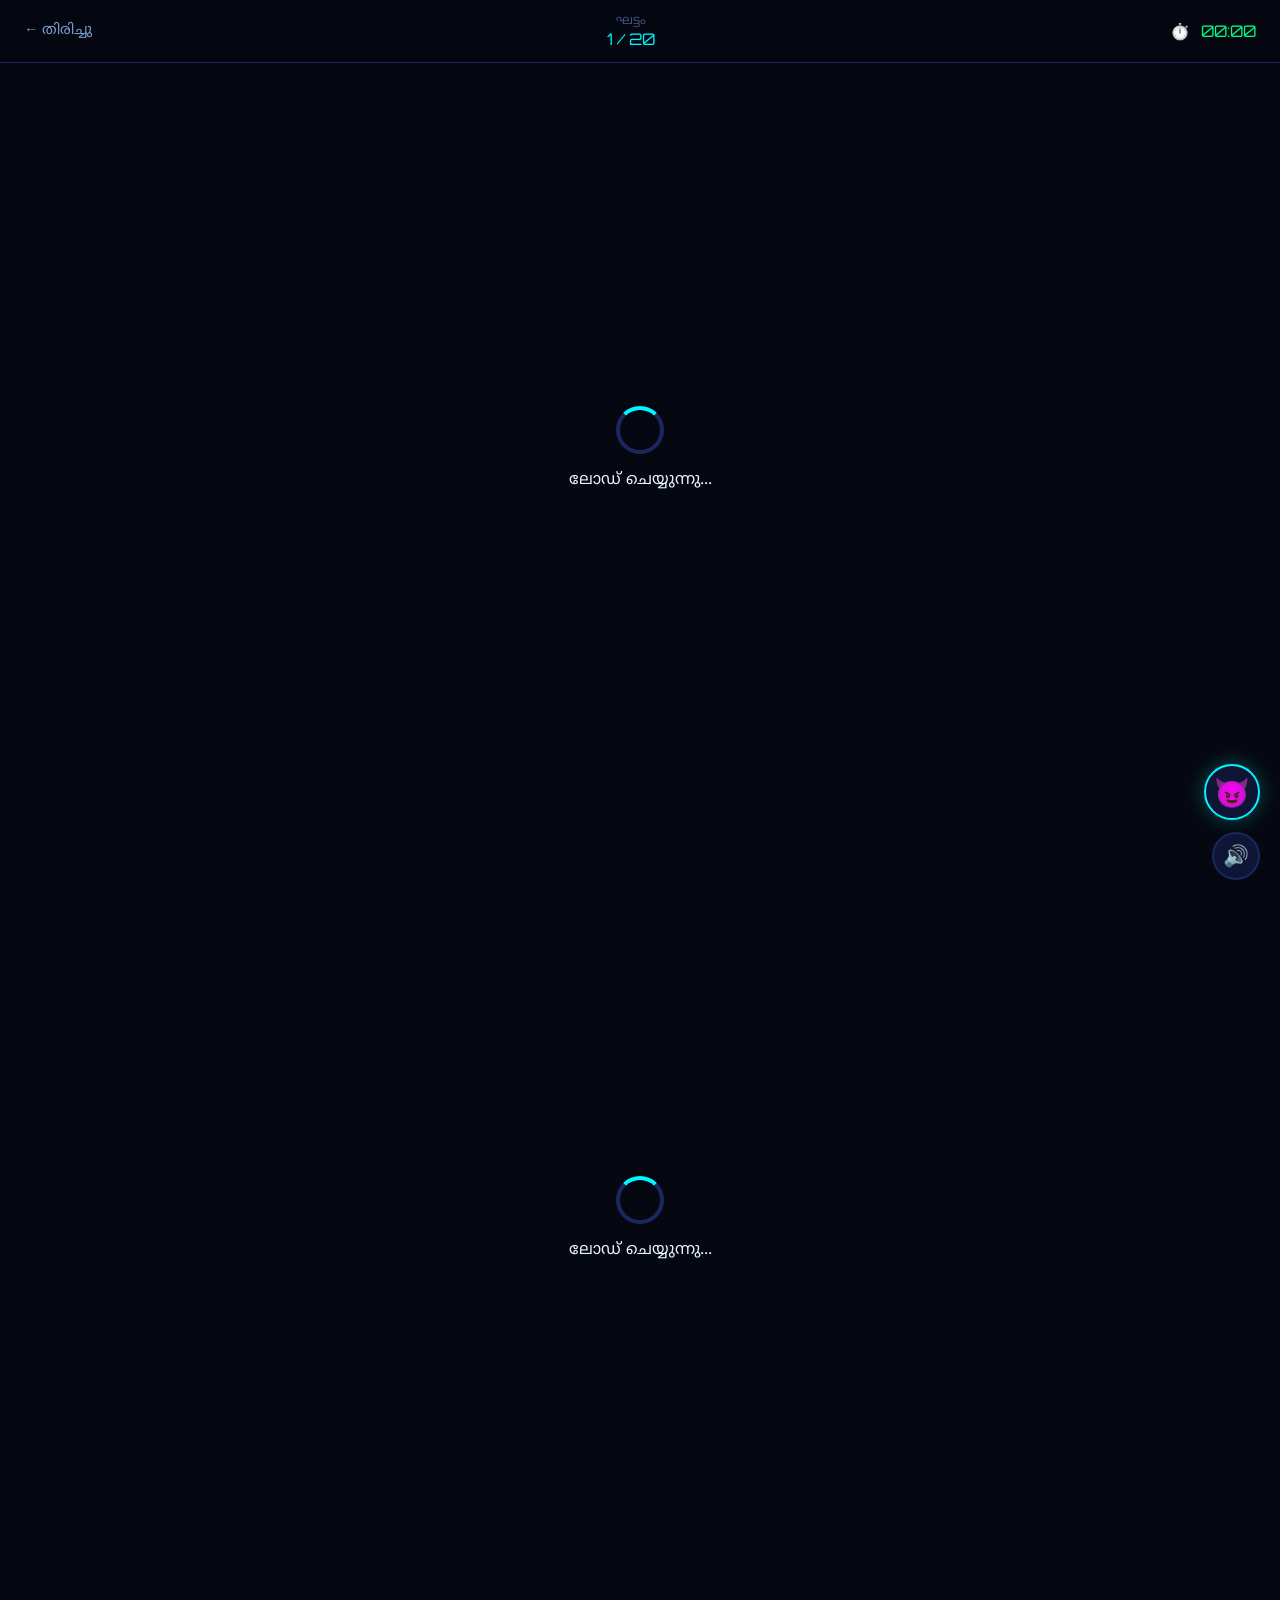
==== game.html @ 0a936e45 "Update game.html" ====
<!DOCTYPE html>
<html lang="ml">
<head>
  <meta charset="UTF-8" />
  <meta name="viewport" content="width=device-width, initial-scale=1.0" />
  <title>ധൈര്യമുണ്ടോ? - Game</title>
  <link rel="stylesheet" href="css/style.css" />
  <link rel="preconnect" href="https://fonts.googleapis.com">
  <link href="https://fonts.googleapis.com/css2?family=Noto+Sans+Malayalam:wght@400;700;900&family=Orbitron:wght@700;900&family=Inter:wght@400;600&display=swap" rel="stylesheet">
</head>
<body class="game-body">

  <!-- Particles -->
  <div class="bg-particles" id="bgParticles"></div>

  <!-- GAME HEADER -->
  <header class="game-header">
    <a href="index.html" class="back-btn">← <span class="ml-text">തിരിച്ചു</span></a>

    <div class="stage-info">
      <span class="stage-label ml-text">ഘട്ടം</span>
      <span class="stage-counter" id="stageCounter">1 / 20</span>
    </div>

    <div class="timer-wrap">
      <span class="timer-icon">⏱️</span>
      <span class="timer" id="gameTimer">00:00</span>
    </div>
  </header>

  <!-- PROGRESS BAR -->
  <main class="stage-area" id="stageArea">
  <div class="stage-loading">
    <div class="spinner"></div>
    <p class="ml-text">ലോഡ് ചെയ്യുന്നു...</p>
  </div>
</main>
  <!-- MASCOT (floating) -->
  <div class="game-mascot" id="gameMascot">
    <div class="mascot-avatar">😈</div>
    <div class="mascot-game-bubble" id="mascotGameBubble"></div>
  </div>

  <!-- MAIN STAGE AREA -->
  <main class="stage-area" id="stageArea">
    <!-- Stages are injected here by stages.js -->
    <div class="stage-loading">
      <div class="spinner"></div>
      <p class="ml-text">ലോഡ് ചെയ്യുന്നു...</p>
    </div>
  </main>

  <!-- TRANSITION OVERLAY -->
  <div class="stage-transition" id="stageTransition">
    <div class="transition-content">
      <div class="transition-emoji" id="transitionEmoji">✅</div>
      <div class="transition-text ml-text" id="transitionText">നന്നായി!</div>
    </div>
  </div>

  <!-- SOUND TOGGLE -->
  <button class="sound-toggle" id="soundToggle" title="Toggle Sound">🔊</button>

  <script src="js/stages.js"></script>
  <script src="js/app.js"></script>
</body>
</html>
---- css/style.css ----
/* =========================================
   ധൈര്യമുണ്ടോ? | Dhairyamundo? - style.css
   Dark Neon · Malayalam Game UI
   ========================================= */

/* === TOKENS === */
:root {
  --black:       #050810;
  --dark-blue:   #0a0f2c;
  --mid-blue:    #0d1a4a;
  --panel:       #0e1535;
  --panel-light: #131d40;
  --border:      #1a2860;

  --cyan:        #00f5ff;
  --cyan-dim:    #00b8c4;
  --green:       #00ff88;
  --green-dim:   #00c064;
  --pink:        #ff2d78;
  --yellow:      #ffe600;
  --orange:      #ff7b00;

  --text-primary:   #e8f4ff;
  --text-secondary: #7a9ac8;
  --text-dim:       #3d5280;

  --font-ml:    'Noto Sans Malayalam', sans-serif;
  --font-title: 'Orbitron', sans-serif;
  --font-body:  'Inter', sans-serif;

  --radius-sm: 8px;
  --radius-md: 14px;
  --radius-lg: 24px;
  --radius-xl: 36px;

  --shadow-cyan:  0 0 20px rgba(0,245,255,0.3);
  --shadow-green: 0 0 20px rgba(0,255,136,0.3);
  --shadow-pink:  0 0 20px rgba(255,45,120,0.4);
  --transition:   all 0.3s cubic-bezier(0.4,0,0.2,1);
}

/* === RESET === */
*, *::before, *::after { box-sizing: border-box; margin: 0; padding: 0; }
html { scroll-behavior: smooth; }

body {
  font-family: var(--font-body);
  background: var(--black);
  color: var(--text-primary);
  min-height: 100vh;
  overflow-x: hidden;
}

.ml-text { font-family: var(--font-ml); }

/* === BG PARTICLES === */
.bg-particles {
  position: fixed; inset: 0;
  pointer-events: none;
  z-index: 0;
  overflow: hidden;
}
.particle {
  position: absolute;
  border-radius: 50%;
  animation: floatUp linear infinite;
  opacity: 0.4;
}
@keyframes floatUp {
  0%   { transform: translateY(100vh) scale(0); opacity: 0; }
  10%  { opacity: 0.4; }
  90%  { opacity: 0.2; }
  100% { transform: translateY(-20px) scale(1.2); opacity: 0; }
}

/* === NAVBAR === */
.navbar {
  position: sticky; top: 0; z-index: 100;
  display: flex; align-items: center; justify-content: space-between;
  padding: 1rem 2rem;
  background: rgba(5, 8, 16, 0.85);
  backdrop-filter: blur(12px);
  border-bottom: 1px solid var(--border);
}
.nav-logo {
  font-family: var(--font-title);
  font-size: 1.1rem;
  color: var(--cyan);
  text-decoration: none;
  letter-spacing: 2px;
}
.nav-links { display: flex; gap: 1.5rem; align-items: center; }
.nav-links a {
  color: var(--text-secondary);
  text-decoration: none;
  font-family: var(--font-ml);
  font-size: 0.9rem;
  transition: var(--transition);
}
.nav-links a:hover { color: var(--cyan); }

/* === HERO === */
.hero {
  position: relative; z-index: 1;
  display: flex; flex-direction: column;
  align-items: center; justify-content: center;
  min-height: 92vh;
  padding: 2rem 1rem 4rem;
  text-align: center;
}

/* MASCOT */
.mascot-container {
  position: relative;
  margin-bottom: 2rem;
  animation: mascotBob 2s ease-in-out infinite;
}
@keyframes mascotBob {
  0%,100% { transform: translateY(0); }
  50%      { transform: translateY(-12px); }
}
.mascot-body {
  width: 110px; height: 110px;
  background: linear-gradient(135deg, var(--mid-blue), var(--dark-blue));
  border: 3px solid var(--cyan);
  border-radius: 50%;
  display: flex; flex-direction: column;
  align-items: center; justify-content: center;
  box-shadow: var(--shadow-cyan), inset 0 0 20px rgba(0,245,255,0.1);
  position: relative; margin: 0 auto;
}
.mascot-face {
  display: flex; flex-direction: column;
  align-items: center; gap: 4px;
}
.mascot-eyes {
  display: flex; gap: 14px;
}
.eye {
  width: 18px; height: 18px;
  background: #fff;
  border-radius: 50%;
  display: flex; align-items: center; justify-content: center;
  animation: blink 3s ease-in-out infinite;
}
@keyframes blink {
  0%,96%,100% { transform: scaleY(1); }
  98%          { transform: scaleY(0.1); }
}
.pupil {
  width: 8px; height: 8px;
  background: #0a0a2a;
  border-radius: 50%;
  animation: lookAround 4s ease-in-out infinite;
}
@keyframes lookAround {
  0%,40%,100% { transform: translate(0,0); }
  20%          { transform: translate(3px,-2px); }
  60%          { transform: translate(-3px,2px); }
  80%          { transform: translate(2px,2px); }
}
.mascot-mouth { font-size: 1.3rem; }
.mascot-arms {
  position: absolute;
  width: 130px;
  display: flex; justify-content: space-between;
  top: 50%;
}
.arm { font-size: 1.4rem; animation: waveArm 1.5s ease-in-out infinite; }
.left-arm  { animation-delay: 0s; }
.right-arm { animation-delay: 0.3s; }
@keyframes waveArm {
  0%,100% { transform: rotate(0deg); }
  50%      { transform: rotate(20deg); }
}
.mascot-speech-bubble {
  position: absolute;
  top: -55px; left: 50%;
  transform: translateX(-50%);
  background: var(--panel);
  border: 2px solid var(--cyan);
  border-radius: var(--radius-md);
  padding: 0.5rem 1rem;
  font-family: var(--font-ml);
  font-size: 0.85rem;
  color: var(--cyan);
  white-space: nowrap;
  box-shadow: var(--shadow-cyan);
  animation: speechPulse 3s ease-in-out infinite;
}
.mascot-speech-bubble::after {
  content: '';
  position: absolute;
  bottom: -10px; left: 50%;
  transform: translateX(-50%);
  border: 5px solid transparent;
  border-top-color: var(--cyan);
}
@keyframes speechPulse {
  0%,100% { box-shadow: var(--shadow-cyan); }
  50%      { box-shadow: 0 0 30px rgba(0,245,255,0.5); }
}

/* HERO TITLE */
.hero-title-wrap { margin-bottom: 2rem; }
.hero-title {
  font-family: var(--font-ml);
  font-size: clamp(3rem, 10vw, 6rem);
  font-weight: 900;
  color: var(--cyan);
  line-height: 1;
  margin-bottom: 0.5rem;
}
.glow-text {
  text-shadow: 0 0 20px var(--cyan), 0 0 60px rgba(0,245,255,0.4), 0 0 100px rgba(0,245,255,0.2);
  animation: titleGlow 2.5s ease-in-out infinite;
}
@keyframes titleGlow {
  0%,100% { text-shadow: 0 0 20px var(--cyan), 0 0 60px rgba(0,245,255,0.4); }
  50%      { text-shadow: 0 0 30px var(--cyan), 0 0 80px rgba(0,245,255,0.6), 0 0 120px rgba(0,245,255,0.3); }
}
.hero-subtitle {
  font-size: clamp(1.2rem, 4vw, 1.8rem);
  color: var(--green);
  margin-bottom: 0.4rem;
}
.hero-en {
  font-size: 1rem;
  color: var(--text-secondary);
  letter-spacing: 1px;
}

/* BUTTONS */
.btn-play {
  display: inline-flex; align-items: center; gap: 0.6rem;
  background: linear-gradient(135deg, var(--cyan), var(--green));
  color: var(--black);
  font-family: var(--font-ml);
  font-size: 1.3rem;
  font-weight: 900;
  padding: 1rem 2.5rem;
  border-radius: var(--radius-xl);
  text-decoration: none;
  border: none; cursor: pointer;
  transition: var(--transition);
  box-shadow: 0 0 30px rgba(0,245,255,0.4);
  flex-direction: column; line-height: 1;
}
.btn-en { font-family: var(--font-body); font-size: 0.75rem; font-weight: 600; opacity: 0.7; }
.btn-icon { font-size: 1.5rem; }
.btn-play:hover {
  transform: scale(1.05) translateY(-3px);
  box-shadow: 0 0 50px rgba(0,245,255,0.6), 0 15px 30px rgba(0,0,0,0.4);
}
.pulse-glow {
  animation: pulseBtn 2s ease-in-out infinite;
}
@keyframes pulseBtn {
  0%,100% { box-shadow: 0 0 30px rgba(0,245,255,0.4); }
  50%      { box-shadow: 0 0 50px rgba(0,245,255,0.7), 0 0 80px rgba(0,245,255,0.3); }
}
.btn-secondary {
  display: inline-flex; align-items: center; gap: 0.4rem;
  background: transparent;
  border: 2px solid var(--cyan);
  color: var(--cyan);
  font-family: var(--font-ml);
  font-size: 1rem;
  padding: 0.8rem 2rem;
  border-radius: var(--radius-xl);
  text-decoration: none;
  transition: var(--transition);
}
.btn-secondary:hover {
  background: rgba(0,245,255,0.1);
  box-shadow: var(--shadow-cyan);
}
.hero-cta { display: flex; gap: 1rem; flex-wrap: wrap; justify-content: center; margin-bottom: 3rem; }

/* STATS BAR */
.stats-bar {
  display: flex; gap: 2rem; align-items: center;
  background: var(--panel);
  border: 1px solid var(--border);
  border-radius: var(--radius-lg);
  padding: 1.2rem 2rem;
  box-shadow: var(--shadow-cyan);
}
.stat-item { text-align: center; }
.stat-num {
  display: block;
  font-family: var(--font-title);
  font-size: 1.8rem;
  color: var(--cyan);
  line-height: 1;
}
.stat-label { display: block; font-family: var(--font-ml); font-size: 0.85rem; color: var(--text-secondary); }
.stat-en    { display: block; font-size: 0.75rem; color: var(--text-dim); }
.stat-divider { width: 1px; height: 50px; background: var(--border); }

/* === STAGE PREVIEW SECTION === */
.stages-preview {
  position: relative; z-index: 1;
  padding: 4rem 2rem;
  max-width: 1100px; margin: 0 auto;
}
.section-title {
  text-align: center;
  font-family: var(--font-ml);
  font-size: clamp(1.5rem, 4vw, 2rem);
  color: var(--text-primary);
  margin-bottom: 2.5rem;
}
.section-en {
  display: block;
  font-family: var(--font-body);
  font-size: 0.9rem;
  color: var(--text-secondary);
  margin-top: 0.3rem;
}
.stage-cards-grid {
  display: grid;
  grid-template-columns: repeat(auto-fit, minmax(160px, 1fr));
  gap: 1.2rem;
}
.stage-card {
  background: var(--panel);
  border: 1px solid var(--border);
  border-radius: var(--radius-md);
  padding: 1.5rem 1rem;
  text-align: center;
  transition: var(--transition);
  cursor: default;
}
.stage-card:hover {
  border-color: var(--cyan);
  transform: translateY(-5px);
  box-shadow: var(--shadow-cyan);
}
.card-icon { font-size: 2.5rem; margin-bottom: 0.6rem; }
.card-title { font-family: var(--font-ml); font-size: 1.1rem; font-weight: 700; color: var(--green); }
.card-en    { font-size: 0.75rem; color: var(--text-secondary); margin-bottom: 0.4rem; }
.stage-card p { font-family: var(--font-ml); font-size: 0.85rem; color: var(--text-secondary); }

/* === WARNING SECTION === */
.warning-section {
  position: relative; z-index: 1;
  padding: 2rem;
  display: flex; justify-content: center;
}
.warning-box {
  background: rgba(255, 123, 0, 0.08);
  border: 2px solid var(--orange);
  border-radius: var(--radius-md);
  padding: 1.5rem 2rem;
  text-align: center;
  max-width: 500px;
  box-shadow: 0 0 20px rgba(255,123,0,0.2);
}
.warning-icon { font-size: 2rem; margin-bottom: 0.5rem; }
.warning-box h3 { font-family: var(--font-ml); color: var(--orange); font-size: 1.2rem; margin-bottom: 0.5rem; }
.warning-box p  { font-family: var(--font-ml); color: var(--text-secondary); font-size: 0.9rem; margin-bottom: 0.3rem; }
.warning-en { font-family: var(--font-body) !important; font-size: 0.82rem !important; color: var(--text-dim) !important; }

/* === FOOTER === */
.footer {
  position: relative; z-index: 1;
  text-align: center;
  padding: 2.5rem 1rem;
  border-top: 1px solid var(--border);
  margin-top: 2rem;
}
.footer-mascot { font-size: 2.5rem; margin-bottom: 0.5rem; }
.footer-tagline { font-family: var(--font-ml); color: var(--cyan); font-size: 1rem; margin-bottom: 0.5rem; }
.footer-en { color: var(--text-dim); font-size: 0.85rem; margin-bottom: 0.8rem; }
.footer-links { display: flex; gap: 1.5rem; justify-content: center; }
.footer-links a { color: var(--text-secondary); text-decoration: none; font-size: 0.85rem; transition: var(--transition); }
.footer-links a:hover { color: var(--cyan); }

/* ============================================================
   GAME PAGE STYLES
   ============================================================ */
.game-body { background: var(--black); }

/* GAME HEADER */
.game-header {
  display: flex; align-items: center; justify-content: space-between;
  padding: 0.8rem 1.5rem;
  background: rgba(5,8,16,0.9);
  backdrop-filter: blur(12px);
  border-bottom: 1px solid var(--border);
  position: sticky; top: 0; z-index: 100;
}
.back-btn {
  color: var(--text-secondary);
  text-decoration: none;
  font-family: var(--font-ml);
  font-size: 0.9rem;
  transition: var(--transition);
}
.back-btn:hover { color: var(--cyan); }
.stage-info { text-align: center; }
.stage-label { font-family: var(--font-ml); font-size: 0.8rem; color: var(--text-dim); display: block; }
.stage-counter { font-family: var(--font-title); font-size: 1rem; color: var(--cyan); }
.timer-wrap { display: flex; align-items: center; gap: 0.4rem; }
.timer { font-family: var(--font-title); font-size: 1rem; color: var(--green); min-width: 60px; text-align: right; }

/* PROGRESS BAR */
.progress-outer {
  height: 6px;
  background: var(--panel);
  position: relative; z-index: 99;
  overflow: visible;
}
.progress-inner {
  height: 100%;
  background: linear-gradient(90deg, var(--cyan), var(--green));
  transition: width 0.5s ease;
  position: relative;
}
.progress-glow {
  position: absolute;
  top: -4px; height: 14px;
  background: transparent;
  filter: blur(4px);
  pointer-events: none;
  transition: width 0.5s ease;
}

/* GAME MASCOT (floating) */
.game-mascot {
  position: fixed;
  bottom: 80px; right: 20px;
  z-index: 200;
  display: flex; flex-direction: column; align-items: flex-end;
  gap: 0.4rem;
}
.mascot-avatar {
  width: 56px; height: 56px;
  background: var(--panel);
  border: 2px solid var(--cyan);
  border-radius: 50%;
  display: flex; align-items: center; justify-content: center;
  font-size: 1.8rem;
  box-shadow: var(--shadow-cyan);
  animation: mascotBob 2.5s ease-in-out infinite;
  cursor: pointer;
}
.mascot-game-bubble {
  background: var(--panel);
  border: 1.5px solid var(--cyan);
  border-radius: var(--radius-md);
  padding: 0.5rem 0.8rem;
  font-family: var(--font-ml);
  font-size: 0.78rem;
  color: var(--cyan);
  max-width: 200px;
  text-align: right;
  display: none;
  animation: fadeIn 0.3s ease;
  box-shadow: var(--shadow-cyan);
}
.mascot-game-bubble.visible { display: block; }
@keyframes fadeIn { from { opacity: 0; transform: translateY(5px); } to { opacity: 1; transform: none; } }

/* STAGE AREA */
.stage-area {
  position: relative; z-index: 1;
  min-height: calc(100vh - 130px);
  display: flex; align-items: center; justify-content: center;
  padding: 2rem 1rem;
}
.stage-loading {
  text-align: center;
  display: flex; flex-direction: column; align-items: center; gap: 1rem;
}
.spinner {
  width: 48px; height: 48px;
  border: 4px solid var(--border);
  border-top-color: var(--cyan);
  border-radius: 50%;
  animation: spin 0.8s linear infinite;
}
@keyframes spin { to { transform: rotate(360deg); } }

/* STAGE CARD BASE */
.stage-card-game {
  background: var(--panel);
  border: 1px solid var(--border);
  border-radius: var(--radius-lg);
  padding: 2.5rem 2rem;
  width: 100%; max-width: 600px;
  text-align: center;
  box-shadow: 0 20px 60px rgba(0,0,0,0.5);
  animation: stageIn 0.4s ease;
}
@keyframes stageIn {
  from { opacity: 0; transform: translateY(20px) scale(0.97); }
  to   { opacity: 1; transform: none; }
}
.stage-title {
  font-family: var(--font-ml);
  font-size: clamp(1.3rem, 4vw, 1.8rem);
  font-weight: 900;
  color: var(--cyan);
  margin-bottom: 0.5rem;
}
.stage-title-en {
  font-size: 0.85rem;
  color: var(--text-secondary);
  margin-bottom: 1.5rem;
}
.stage-desc {
  font-family: var(--font-ml);
  font-size: 1rem;
  color: var(--text-secondary);
  line-height: 1.6;
  margin-bottom: 1.5rem;
}
.stage-emoji { font-size: 4rem; margin-bottom: 1rem; display: block; }

/* INPUT STYLES */
.game-input {
  width: 100%;
  background: var(--mid-blue);
  border: 2px solid var(--border);
  border-radius: var(--radius-md);
  padding: 0.9rem 1.2rem;
  color: var(--text-primary);
  font-family: var(--font-ml);
  font-size: 1rem;
  outline: none;
  transition: var(--transition);
  text-align: center;
  margin-bottom: 1rem;
}
.game-input:focus { border-color: var(--cyan); box-shadow: var(--shadow-cyan); }
.game-input::placeholder { color: var(--text-dim); }

/* GAME BUTTONS */
.btn-game {
  background: linear-gradient(135deg, var(--cyan), var(--green));
  color: var(--black);
  font-family: var(--font-ml);
  font-size: 1.1rem;
  font-weight: 900;
  padding: 0.9rem 2.5rem;
  border: none; border-radius: var(--radius-xl);
  cursor: pointer;
  transition: var(--transition);
  box-shadow: var(--shadow-cyan);
  margin: 0.3rem;
}
.btn-game:hover { transform: scale(1.05); box-shadow: 0 0 40px rgba(0,245,255,0.5); }
.btn-game:active { transform: scale(0.97); }
.btn-game.danger {
  background: linear-gradient(135deg, var(--pink), var(--orange));
  box-shadow: var(--shadow-pink);
}
.btn-game.secondary {
  background: transparent;
  border: 2px solid var(--cyan);
  color: var(--cyan);
  box-shadow: none;
}

/* MOVING BUTTON */
.moving-btn-area {
  position: relative;
  width: 100%; height: 200px;
  overflow: hidden;
  border: 1px dashed var(--border);
  border-radius: var(--radius-md);
  margin: 1rem 0;
}
.moving-btn {
  position: absolute;
  background: linear-gradient(135deg, var(--pink), var(--orange));
  color: var(--black);
  font-family: var(--font-ml);
  font-weight: 900;
  font-size: 0.95rem;
  padding: 0.7rem 1.4rem;
  border: none; border-radius: var(--radius-xl);
  cursor: pointer;
  transition: none;
  white-space: nowrap;
  box-shadow: var(--shadow-pink);
}

/* MEMORY GAME */
.memory-sequence {
  display: flex; gap: 0.5rem; justify-content: center;
  flex-wrap: wrap; margin: 1rem 0;
}
.memory-btn {
  width: 60px; height: 60px;
  border: 2px solid var(--border);
  border-radius: var(--radius-sm);
  font-size: 1.5rem;
  background: var(--mid-blue);
  cursor: pointer;
  transition: var(--transition);
  display: flex; align-items: center; justify-content: center;
}
.memory-btn:hover { border-color: var(--cyan); transform: scale(1.1); }
.memory-btn.active { background: var(--cyan); box-shadow: var(--shadow-cyan); transform: scale(1.15); }
.memory-btn.wrong  { background: var(--pink); animation: shake 0.3s ease; }
@keyframes shake {
  0%,100% { transform: translateX(0); }
  25%      { transform: translateX(-8px); }
  75%      { transform: translateX(8px); }
}

/* MATH PUZZLE */
.math-display {
  font-family: var(--font-title);
  font-size: 2.5rem;
  color: var(--green);
  margin: 1rem 0;
  letter-spacing: 4px;
}
.math-options {
  display: grid; grid-template-columns: 1fr 1fr;
  gap: 0.8rem; margin-top: 1rem;
}
.math-opt {
  background: var(--mid-blue);
  border: 2px solid var(--border);
  border-radius: var(--radius-md);
  padding: 1rem;
  font-family: var(--font-title);
  font-size: 1.4rem;
  color: var(--text-primary);
  cursor: pointer;
  transition: var(--transition);
}
.math-opt:hover { border-color: var(--cyan); background: rgba(0,245,255,0.1); }
.math-opt.correct { border-color: var(--green); background: rgba(0,255,136,0.15); color: var(--green); }
.math-opt.wrong   { border-color: var(--pink);  background: rgba(255,45,120,0.15); color: var(--pink); animation: shake 0.3s ease; }

/* PROGRESS BAR (loading stage) */
.fake-progress-bar {
  width: 100%;
  height: 24px;
  background: var(--mid-blue);
  border: 1px solid var(--border);
  border-radius: var(--radius-xl);
  overflow: hidden;
  margin: 1.5rem 0;
  position: relative;
}
.fake-progress-fill {
  height: 100%;
  background: linear-gradient(90deg, var(--cyan), var(--green));
  transition: width 0.5s ease;
  position: relative;
}
.fake-progress-text {
  position: absolute; inset: 0;
  display: flex; align-items: center; justify-content: center;
  font-family: var(--font-title);
  font-size: 0.85rem;
  color: var(--black);
  font-weight: 700;
  z-index: 2;
}

/* FACE SCAN */
.scan-wrap {
  position: relative;
  width: 200px; height: 200px;
  margin: 1rem auto;
  border: 3px solid var(--cyan);
  border-radius: var(--radius-lg);
  overflow: hidden;
  box-shadow: var(--shadow-cyan);
}
.scan-face { font-size: 7rem; display: flex; align-items: center; justify-content: center; height: 100%; }
.scan-line {
  position: absolute;
  left: 0; right: 0;
  height: 3px;
  background: linear-gradient(90deg, transparent, var(--green), transparent);
  animation: scanLine 1.5s linear infinite;
  box-shadow: 0 0 12px var(--green);
}
@keyframes scanLine {
  0%   { top: 0%; }
  100% { top: 100%; }
}
.scan-corners::before, .scan-corners::after {
  content: '';
  position: absolute;
  width: 25px; height: 25px;
  border-color: var(--cyan);
  border-style: solid;
  border-width: 0;
}
.scan-corners::before { top: 5px; left: 5px; border-top-width: 3px; border-left-width: 3px; }
.scan-corners::after  { bottom: 5px; right: 5px; border-bottom-width: 3px; border-right-width: 3px; }

/* FAKE ERROR */
.error-screen {
  background: #0000aa;
  border-radius: var(--radius-md);
  padding: 2rem;
  color: white;
  text-align: left;
  font-family: 'Courier New', monospace;
}
.error-sad { font-size: 4rem; text-align: center; margin-bottom: 1rem; display: block; }
.error-title { font-size: 1.1rem; font-weight: bold; margin-bottom: 1rem; }
.error-code { font-size: 0.8rem; opacity: 0.85; line-height: 1.8; }
.error-bar {
  height: 24px;
  background: rgba(255,255,255,0.3);
  margin-top: 1.5rem; border-radius: 3px;
  animation: errorBar 5s linear;
}
@keyframes errorBar { from { width: 0%; } to { width: 100%; } }

/* CHOICES */
.impossible-choices {
  display: flex; flex-direction: column; gap: 0.8rem; margin-top: 1rem;
}
.choice-btn {
  background: var(--panel-light);
  border: 2px solid var(--border);
  border-radius: var(--radius-md);
  padding: 1rem;
  font-family: var(--font-ml);
  font-size: 0.95rem;
  color: var(--text-primary);
  cursor: pointer;
  transition: var(--transition);
  text-align: left;
}
.choice-btn:hover { border-color: var(--cyan); background: rgba(0,245,255,0.08); }

/* VICTORY */
.victory-screen {
  text-align: center;
  padding: 1rem;
}
.victory-emoji { font-size: 5rem; display: block; animation: victoryBounce 0.8s ease infinite alternate; }
@keyframes victoryBounce {
  from { transform: translateY(0) scale(1); }
  to   { transform: translateY(-15px) scale(1.1); }
}
.victory-title {
  font-family: var(--font-ml);
  font-size: clamp(1.8rem, 5vw, 2.5rem);
  font-weight: 900;
  color: var(--green);
  text-shadow: 0 0 30px var(--green);
  margin: 1rem 0 0.5rem;
}
.victory-subtitle { font-family: var(--font-ml); color: var(--text-secondary); font-size: 1rem; margin-bottom: 0.5rem; }
.victory-name { color: var(--cyan); font-size: 1.4rem; font-weight: 700; margin: 0.5rem 0; }
.victory-time { font-family: var(--font-title); color: var(--yellow); font-size: 1.8rem; margin: 0.5rem 0; }
.confetti { position: fixed; inset: 0; pointer-events: none; z-index: 999; }
.confetti-piece {
  position: absolute;
  width: 10px; height: 10px;
  animation: confettiFall linear infinite;
  border-radius: 2px;
}
@keyframes confettiFall {
  0%   { transform: translateY(-20px) rotate(0deg); opacity: 1; }
  100% { transform: translateY(100vh) rotate(720deg); opacity: 0; }
}

/* STAGE TRANSITION */
.stage-transition {
  position: fixed; inset: 0;
  background: rgba(0,0,0,0.85);
  z-index: 500;
  display: flex; align-items: center; justify-content: center;
  opacity: 0; pointer-events: none;
  transition: opacity 0.3s ease;
}
.stage-transition.active { opacity: 1; pointer-events: all; }
.transition-content { text-align: center; animation: transitionPop 0.4s ease; }
@keyframes transitionPop {
  from { transform: scale(0.5); opacity: 0; }
  to   { transform: scale(1); opacity: 1; }
}
.transition-emoji { font-size: 5rem; }
.transition-text { font-family: var(--font-ml); font-size: 1.5rem; color: var(--green); margin-top: 0.5rem; }

/* SOUND TOGGLE */
.sound-toggle {
  position: fixed;
  bottom: 20px; right: 20px;
  width: 48px; height: 48px;
  background: var(--panel);
  border: 2px solid var(--border);
  border-radius: 50%;
  font-size: 1.3rem;
  cursor: pointer;
  z-index: 300;
  transition: var(--transition);
  display: flex; align-items: center; justify-content: center;
}
.sound-toggle:hover { border-color: var(--cyan); box-shadow: var(--shadow-cyan); }
.sound-toggle.muted { opacity: 0.5; }

/* SPEED CHALLENGE */
.speed-targets {
  display: flex; gap: 1rem; flex-wrap: wrap; justify-content: center;
  margin: 1.5rem 0;
}
.speed-target {
  width: 70px; height: 70px;
  border-radius: 50%;
  display: flex; align-items: center; justify-content: center;
  font-size: 2rem;
  cursor: pointer;
  border: none;
  transition: transform 0.1s ease;
  animation: targetAppear 0.2s ease;
}
@keyframes targetAppear {
  from { transform: scale(0); }
  to   { transform: scale(1); }
}
.speed-target:active { transform: scale(0.9); }

/* DO NOTHING CHALLENGE */
.do-nothing-bar {
  width: 100%; height: 20px;
  background: var(--mid-blue);
  border: 1px solid var(--border);
  border-radius: var(--radius-xl);
  overflow: hidden;
  margin: 1rem 0;
}
.do-nothing-fill {
  height: 100%;
  background: linear-gradient(90deg, var(--green), var(--cyan));
  transition: width 0.1s linear;
}

/* JUMP SCARE OVERLAY */
.jumpscare-overlay {
  position: fixed; inset: 0;
  background: var(--black);
  z-index: 999;
  display: flex; align-items: center; justify-content: center;
  font-size: 15vw;
  animation: scareFlash 0.1s ease;
}
@keyframes scareFlash {
  0%,100% { background: var(--black); }
  50%      { background: var(--pink); }
}

/* COLOR CHALLENGE */
.color-options {
  display: grid; grid-template-columns: repeat(3, 1fr);
  gap: 0.8rem; margin: 1.2rem 0;
}
.color-btn {
  height: 60px;
  border-radius: var(--radius-md);
  border: 3px solid transparent;
  cursor: pointer;
  transition: var(--transition);
  font-family: var(--font-ml);
  font-size: 0.9rem;
  font-weight: 700;
  color: white;
  text-shadow: 0 1px 3px rgba(0,0,0,0.7);
}
.color-btn:hover { transform: scale(1.05); border-color: rgba(255,255,255,0.5); }

/* LEADERBOARD PAGE */
.lb-section {
  position: relative; z-index: 1;
  max-width: 800px; margin: 0 auto;
  padding: 3rem 1.5rem;
}
.lb-header { text-align: center; margin-bottom: 3rem; }
.lb-trophy  { font-size: 4rem; margin-bottom: 0.5rem; }
.lb-title   { font-family: var(--font-ml); font-size: 2rem; font-weight: 900; color: var(--cyan); }
.lb-subtitle { font-size: 0.9rem; color: var(--text-secondary); margin-top: 0.3rem; }

/* PODIUM */
.podium-wrap {
  display: flex; align-items: flex-end; justify-content: center;
  gap: 0.5rem; margin-bottom: 3rem;
}
.podium-item {
  display: flex; flex-direction: column; align-items: center;
  background: var(--panel);
  border: 1px solid var(--border);
  border-radius: var(--radius-md) var(--radius-md) 0 0;
  padding: 1rem 0.8rem 0;
  min-width: 100px;
  transition: var(--transition);
}
.podium-item.first  { height: 160px; border-color: var(--yellow); box-shadow: 0 0 20px rgba(255,230,0,0.3); }
.podium-item.second { height: 130px; border-color: var(--text-secondary); }
.podium-item.third  { height: 110px; border-color: var(--orange); }
.podium-rank  { font-family: var(--font-title); font-size: 1.5rem; }
.podium-name  { font-family: var(--font-ml); font-size: 0.85rem; color: var(--text-primary); margin: 0.3rem 0; text-align: center; }
.podium-time  { font-family: var(--font-title); font-size: 0.8rem; color: var(--cyan); }

/* LB TABLE */
.lb-table-wrap { overflow-x: auto; }
.lb-table { width: 100%; border-collapse: collapse; }
.lb-table th {
  background: var(--panel);
  font-family: var(--font-ml);
  font-size: 0.85rem;
  color: var(--cyan);
  padding: 0.8rem 1rem;
  text-align: left;
  border-bottom: 2px solid var(--border);
}
.lb-table td {
  padding: 0.8rem 1rem;
  border-bottom: 1px solid var(--border);
  font-size: 0.9rem;
  font-family: var(--font-ml);
  color: var(--text-primary);
}
.lb-table tr:hover td { background: rgba(0,245,255,0.03); }
.lb-rank-badge {
  width: 30px; height: 30px;
  border-radius: 50%;
  display: inline-flex; align-items: center; justify-content: center;
  font-family: var(--font-title); font-size: 0.85rem; font-weight: 700;
}
.lb-rank-badge.gold   { background: rgba(255,230,0,0.15); color: var(--yellow); border: 1px solid var(--yellow); }
.lb-rank-badge.silver { background: rgba(180,180,180,0.15); color: #aaa; border: 1px solid #888; }
.lb-rank-badge.bronze { background: rgba(255,123,0,0.15); color: var(--orange); border: 1px solid var(--orange); }
.lb-rank-badge.normal { background: var(--panel); color: var(--text-secondary); border: 1px solid var(--border); }

.lb-empty { text-align: center; padding: 3rem 1rem; }
.empty-mascot { font-size: 3rem; margin-bottom: 1rem; }
.lb-empty p  { font-family: var(--font-ml); color: var(--text-secondary); margin-bottom: 0.5rem; }
.empty-en    { font-size: 0.85rem !important; color: var(--text-dim) !important; }

.lb-actions { text-align: center; margin-top: 2rem; }
.btn-danger {
  background: transparent;
  border: 2px solid var(--pink);
  color: var(--pink);
  padding: 0.7rem 1.5rem;
  border-radius: var(--radius-xl);
  cursor: pointer;
  font-family: var(--font-ml);
  font-size: 0.9rem;
  transition: var(--transition);
}
.btn-danger:hover { background: rgba(255,45,120,0.1); box-shadow: var(--shadow-pink); }

.btn-play-small {
  background: linear-gradient(135deg, var(--cyan), var(--green));
  color: var(--black);
  font-family: var(--font-ml);
  font-size: 0.9rem;
  font-weight: 700;
  padding: 0.5rem 1.2rem;
  border-radius: var(--radius-xl);
  text-decoration: none;
  white-space: nowrap;
}

/* ABOUT PAGE */
.about-section {
  position: relative; z-index: 1;
  max-width: 800px; margin: 0 auto;
  padding: 3rem 1.5rem;
  text-align: center;
}
.about-mascot-big { font-size: 5rem; margin-bottom: 1rem; }
.about-title { font-family: var(--font-ml); font-size: 2rem; font-weight: 900; color: var(--cyan); }
.about-en    { color: var(--text-secondary); font-size: 0.9rem; margin-bottom: 2rem; }
.about-cards {
  display: grid; grid-template-columns: repeat(auto-fit, minmax(200px, 1fr));
  gap: 1.2rem; margin: 2rem 0;
}
.about-card {
  background: var(--panel);
  border: 1px solid var(--border);
  border-radius: var(--radius-md);
  padding: 1.5rem 1rem;
  transition: var(--transition);
}
.about-card:hover { border-color: var(--cyan); box-shadow: var(--shadow-cyan); }
.about-card-icon { font-size: 2rem; margin-bottom: 0.6rem; }
.about-card h3 { font-family: var(--font-ml); color: var(--cyan); margin-bottom: 0.5rem; }
.about-card p  { font-family: var(--font-ml); font-size: 0.85rem; color: var(--text-secondary); }
.about-en-sm   { font-family: var(--font-body) !important; font-size: 0.78rem !important; color: var(--text-dim) !important; margin-top: 0.4rem; }
.about-warning {
  background: rgba(255,123,0,0.08);
  border: 1px solid var(--orange);
  border-radius: var(--radius-md);
  padding: 1rem; margin: 1.5rem 0;
}
.about-warning p { font-family: var(--font-ml); color: var(--orange); font-size: 0.9rem; }

/* SCORE DISPLAY */
.score-display {
  font-family: var(--font-title);
  font-size: 1.5rem;
  color: var(--yellow);
  margin: 0.5rem 0;
}

/* RESULT MESSAGE */
.result-msg {
  font-family: var(--font-ml);
  font-size: 1.1rem;
  margin: 0.5rem 0 1rem;
  padding: 0.8rem;
  border-radius: var(--radius-md);
}
.result-msg.good { background: rgba(0,255,136,0.1); color: var(--green); border: 1px solid var(--green-dim); }
.result-msg.bad  { background: rgba(255,45,120,0.1); color: var(--pink);  border: 1px solid var(--pink); }

/* RESPONSIVE */
@media (max-width: 600px) {
  .navbar { padding: 0.8rem 1rem; }
  .stats-bar { gap: 1rem; padding: 1rem; }
  .stat-num { font-size: 1.3rem; }
  .stage-cards-grid { grid-template-columns: repeat(2, 1fr); }
  .game-mascot { bottom: 70px; right: 12px; }
  .mascot-avatar { width: 46px; height: 46px; font-size: 1.4rem; }
  .mascot-game-bubble { max-width: 150px; font-size: 0.7rem; }
  .stage-card-game { padding: 1.5rem 1rem; }
  .math-options { grid-template-columns: 1fr 1fr; }
  .podium-wrap { gap: 0.3rem; }
  .podium-item { min-width: 80px; }
}

@media (prefers-reduced-motion: reduce) {
  *, *::before, *::after { animation-duration: 0.01ms !important; transition-duration: 0.01ms !important; }
}
.modal{
  position:fixed;
  inset:0;
  background:rgba(0,0,0,.85);
  display:flex;
  justify-content:center;
  align-items:center;
  z-index:9999;
}

.hidden{
  display:none;
}

.modal-content{
  background:#111827;
  padding:30px;
  border-radius:20px;
  text-align:center;
  border:2px solid #00ffcc;
  max-width:450px;
  width:90%;
}

.modal-buttons{
  margin-top:20px;
  display:flex;
  gap:15px;
  justify-content:center;
}

.modal-buttons button{
  padding:12px 25px;
  border:none;
  border-radius:12px;
  cursor:pointer;
  font-size:16px;
}
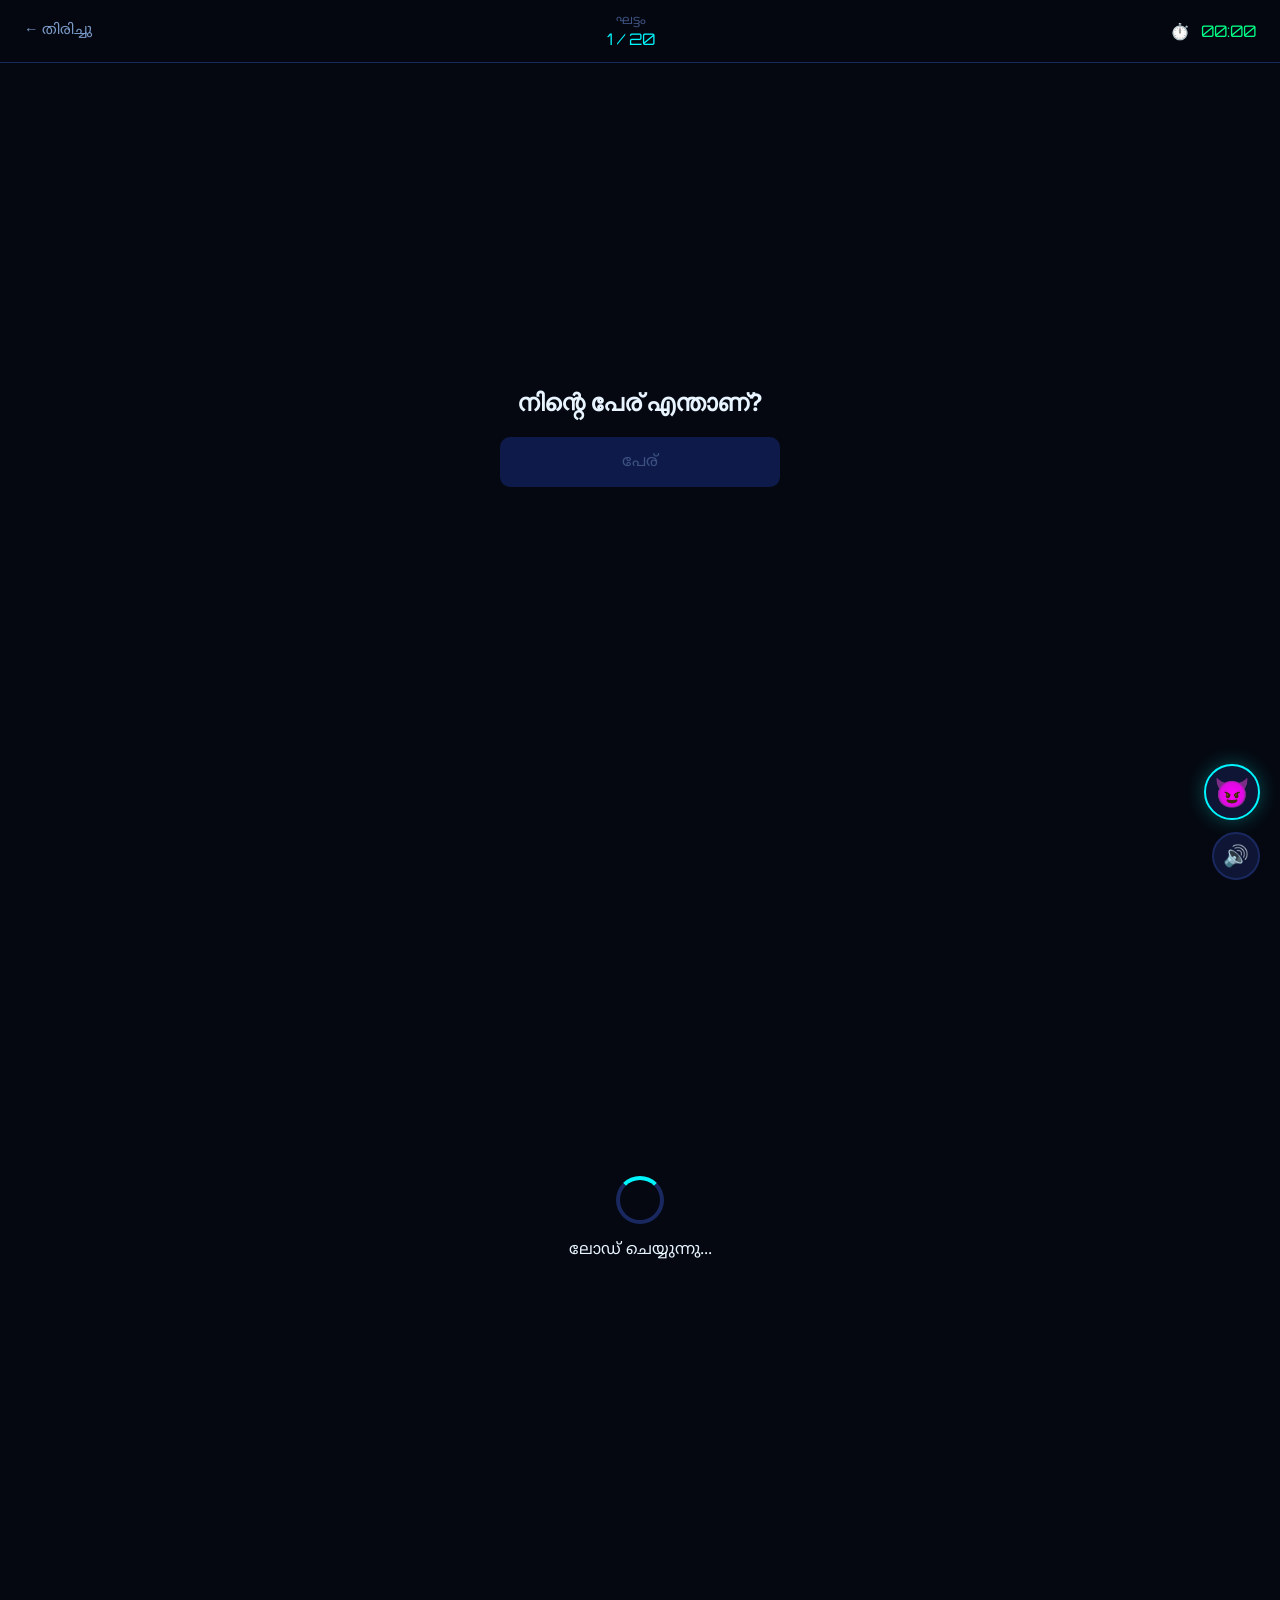
==== commit 732badb0: "Update game.html" ====
--- a/game.html
+++ b/game.html
@@ -40,7 +40,9 @@
     <div class="mascot-avatar">😈</div>
     <div class="mascot-game-bubble" id="mascotGameBubble"></div>
   </div>
-
+<div id="jumpscareImage" class="jumpscare-screen">
+    <img src="assets/images/jumpscare.jpg" alt="Jump Scare">
+</div>
   <!-- MAIN STAGE AREA -->
   <main class="stage-area" id="stageArea">
     <!-- Stages are injected here by stages.js -->
--- a/css/style.css
+++ b/css/style.css
@@ -1078,3 +1078,24 @@
   cursor:pointer;
   font-size:16px;
 }
+.stage-box{
+    text-align:center;
+    padding:40px;
+}
+
+.game-input{
+    padding:15px;
+    border:none;
+    border-radius:10px;
+    width:280px;
+    margin:20px;
+}
+
+.game-btn{
+    padding:14px 30px;
+    border:none;
+    border-radius:12px;
+    cursor:pointer;
+    background:#00ffcc;
+    font-weight:bold;
+}
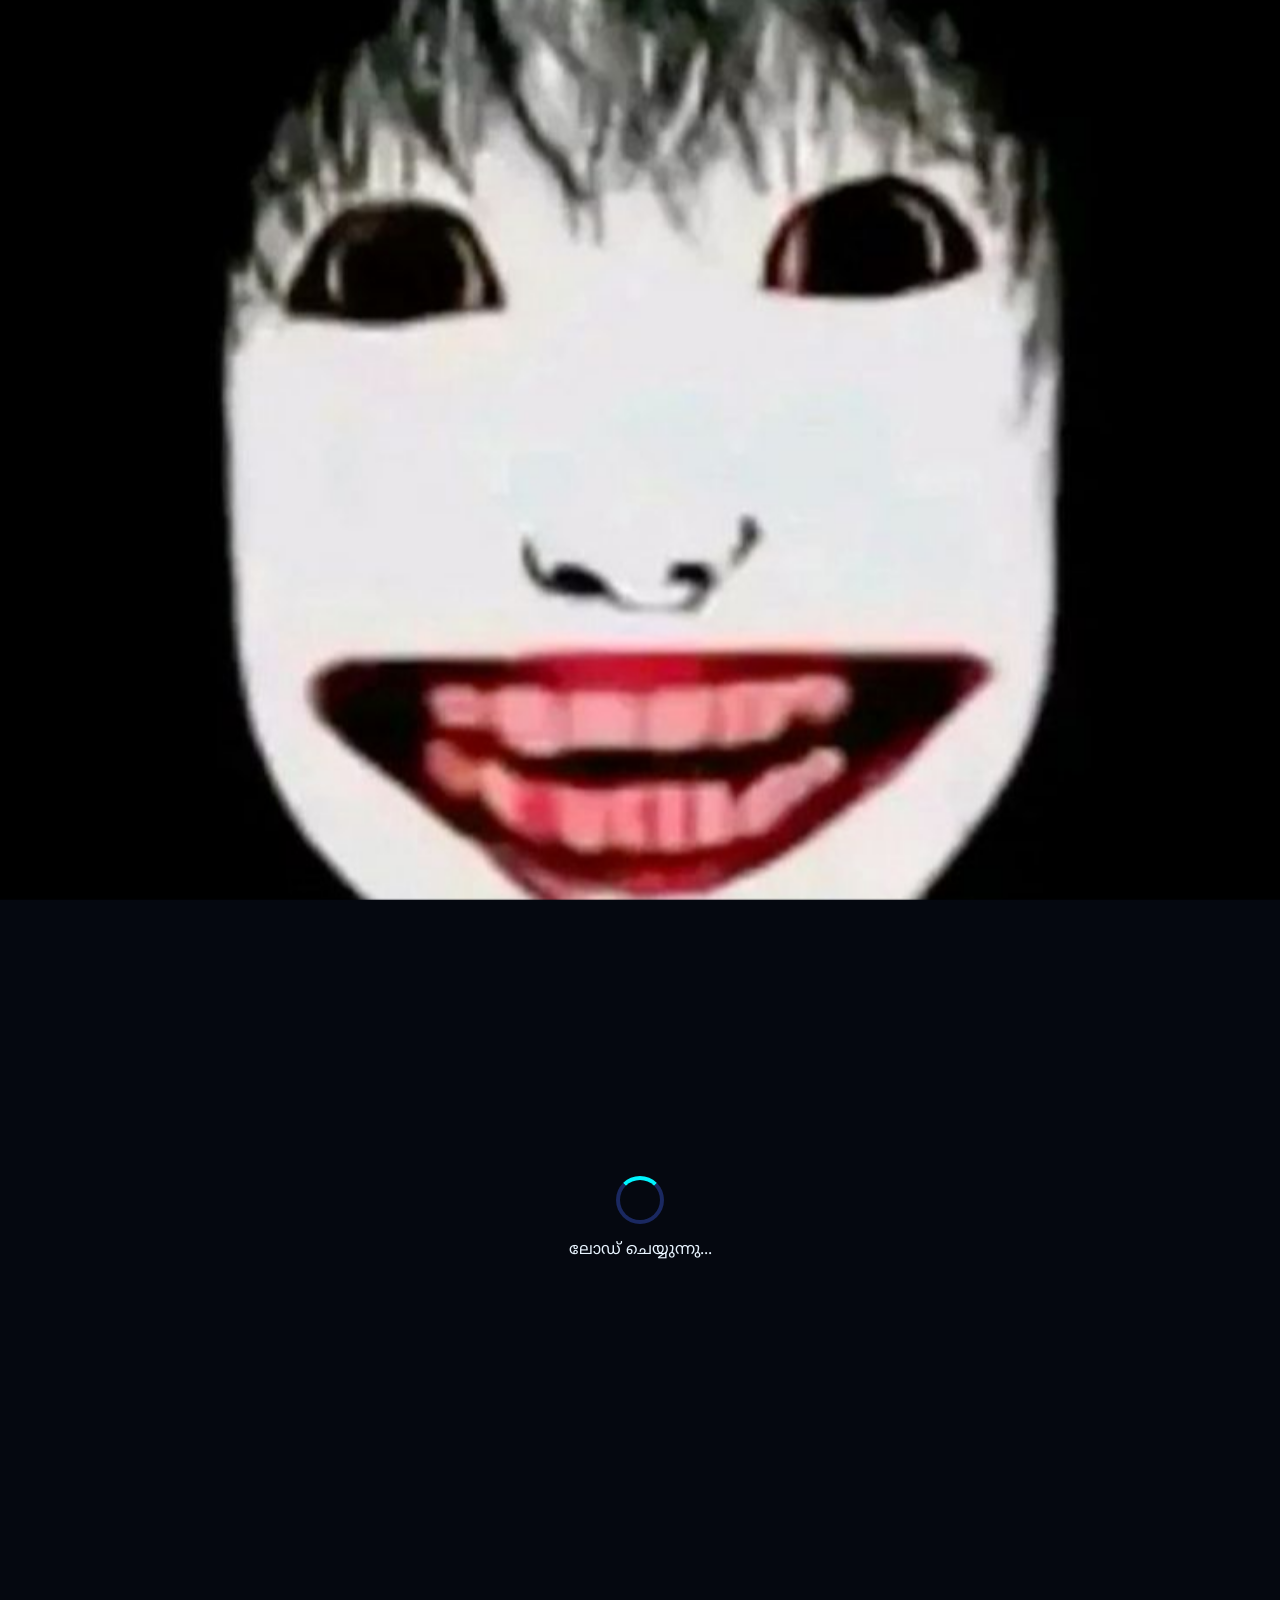
==== commit b11f0967: "Update game.html" ====
--- a/game.html
+++ b/game.html
@@ -40,9 +40,6 @@
     <div class="mascot-avatar">😈</div>
     <div class="mascot-game-bubble" id="mascotGameBubble"></div>
   </div>
-<div id="jumpscareImage" class="jumpscare-screen">
-    <img src="assets/images/jumpscare.jpg" alt="Jump Scare">
-</div>
   <!-- MAIN STAGE AREA -->
   <main class="stage-area" id="stageArea">
     <!-- Stages are injected here by stages.js -->
@@ -51,7 +48,9 @@
       <p class="ml-text">ലോഡ് ചെയ്യുന്നു...</p>
     </div>
   </main>
-
+<div id="jumpscareImage" class="jumpscare-screen">
+    <img src="assets/images/jumpscare.jpg" alt="Jump Scare">
+</div>
   <!-- TRANSITION OVERLAY -->
   <div class="stage-transition" id="stageTransition">
     <div class="transition-content">
--- a/css/style.css
+++ b/css/style.css
@@ -1099,3 +1099,18 @@
     background:#00ffcc;
     font-weight:bold;
 }
+.jumpscare-screen{
+    display:none;
+    position:fixed;
+    inset:0;
+    z-index:99999;
+    background:black;
+    justify-content:center;
+    align-items:center;
+}
+
+.jumpscare-screen img{
+    width:100%;
+    height:100%;
+    object-fit:cover;
+}
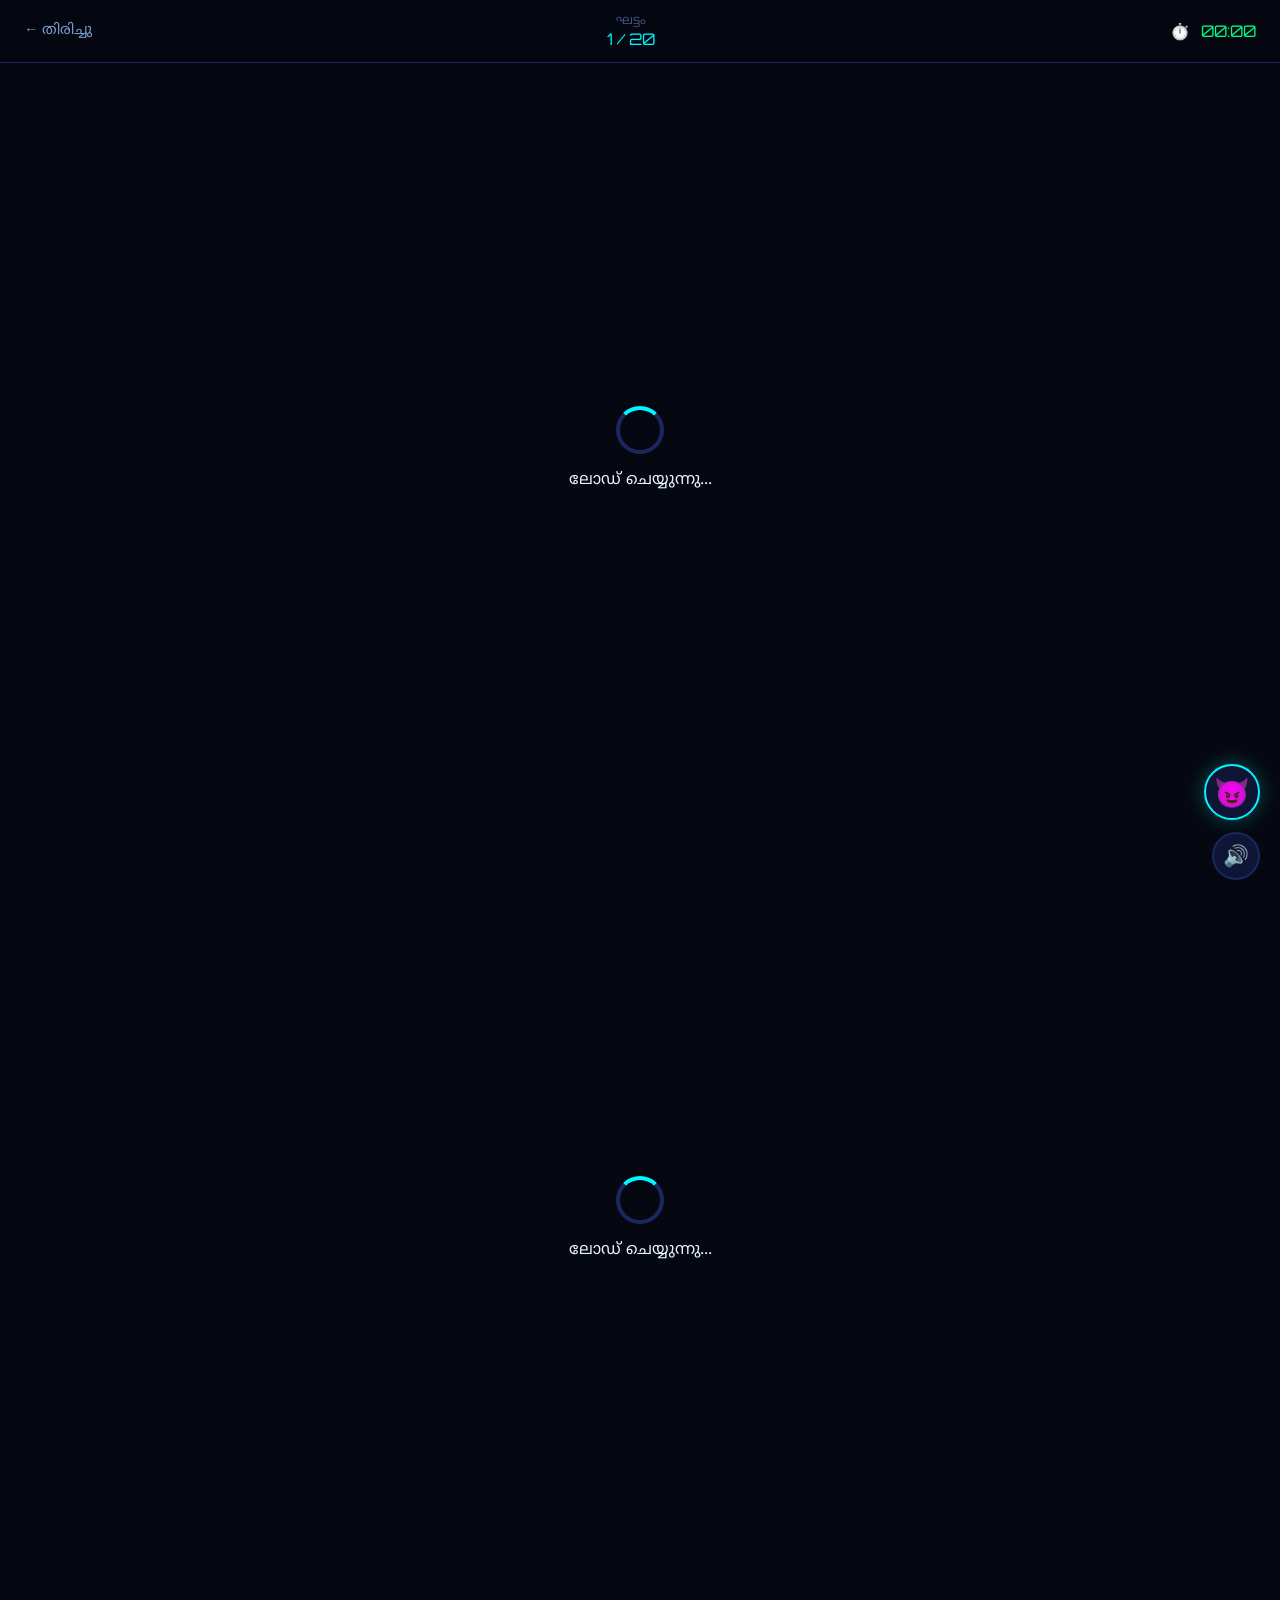
==== commit 5a9ddc56: "Update game.html" ====
--- a/game.html
+++ b/game.html
@@ -29,7 +29,7 @@
   </header>
 
   <!-- PROGRESS BAR -->
-  <main class="stage-area" id="stageArea">
+ <main class="stage-area" id="stageArea">
   <div class="stage-loading">
     <div class="spinner"></div>
     <p class="ml-text">ലോഡ് ചെയ്യുന്നു...</p>
--- a/css/style.css
+++ b/css/style.css
@@ -1114,3 +1114,57 @@
     height:100%;
     object-fit:cover;
 }
+.stage-box{
+    text-align:center;
+    padding:40px;
+    position:relative;
+    min-height:300px;
+}
+
+.game-input{
+    padding:15px;
+    border:none;
+    border-radius:10px;
+    width:280px;
+    margin:20px;
+}
+
+.game-btn{
+    padding:14px 30px;
+    border:none;
+    border-radius:12px;
+    cursor:pointer;
+    font-weight:bold;
+}
+
+.loading-bar{
+    width:300px;
+    height:20px;
+    background:#222;
+    border-radius:20px;
+    overflow:hidden;
+    margin:20px auto;
+}
+
+#loadingFill{
+    width:0%;
+    height:100%;
+    background:#00ffcc;
+    transition:.3s;
+}
+
+.jumpscare-screen{
+    display:none;
+    position:fixed;
+    inset:0;
+    z-index:999999;
+    background:black;
+    justify-content:center;
+    align-items:center;
+}
+
+.jumpscare-screen img{
+    width:100%;
+    height:100%;
+    object-fit:cover;
+}
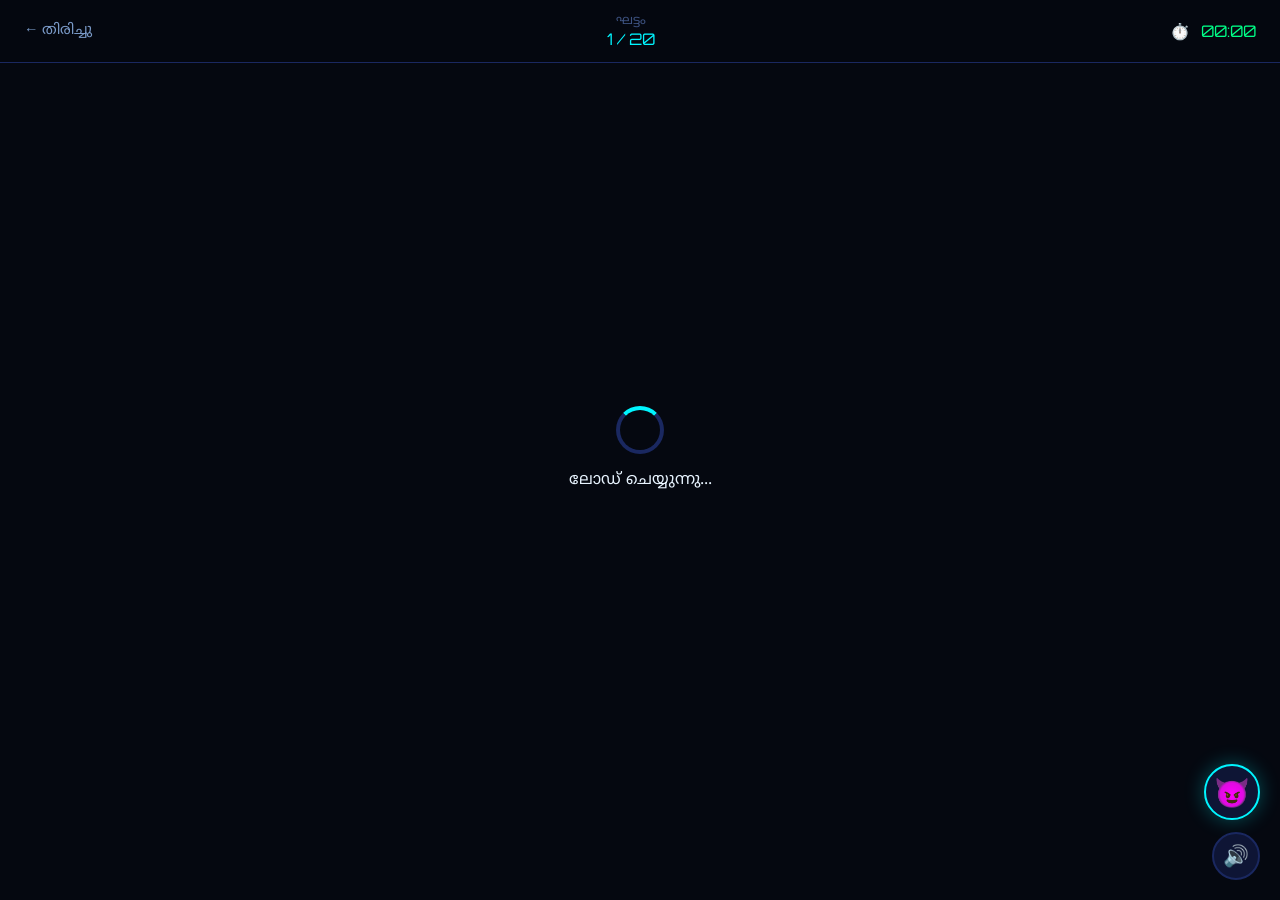
==== commit 9aaeb964: "Update game.html" ====
--- a/game.html
+++ b/game.html
@@ -29,12 +29,7 @@
   </header>
 
   <!-- PROGRESS BAR -->
- <main class="stage-area" id="stageArea">
-  <div class="stage-loading">
-    <div class="spinner"></div>
-    <p class="ml-text">ലോഡ് ചെയ്യുന്നു...</p>
-  </div>
-</main>
+<!-- MAIN STAGE AREA -->
   <!-- MASCOT (floating) -->
   <div class="game-mascot" id="gameMascot">
     <div class="mascot-avatar">😈</div>
@@ -61,7 +56,6 @@
 
   <!-- SOUND TOGGLE -->
   <button class="sound-toggle" id="soundToggle" title="Toggle Sound">🔊</button>
-
   <script src="js/stages.js"></script>
   <script src="js/app.js"></script>
 </body>
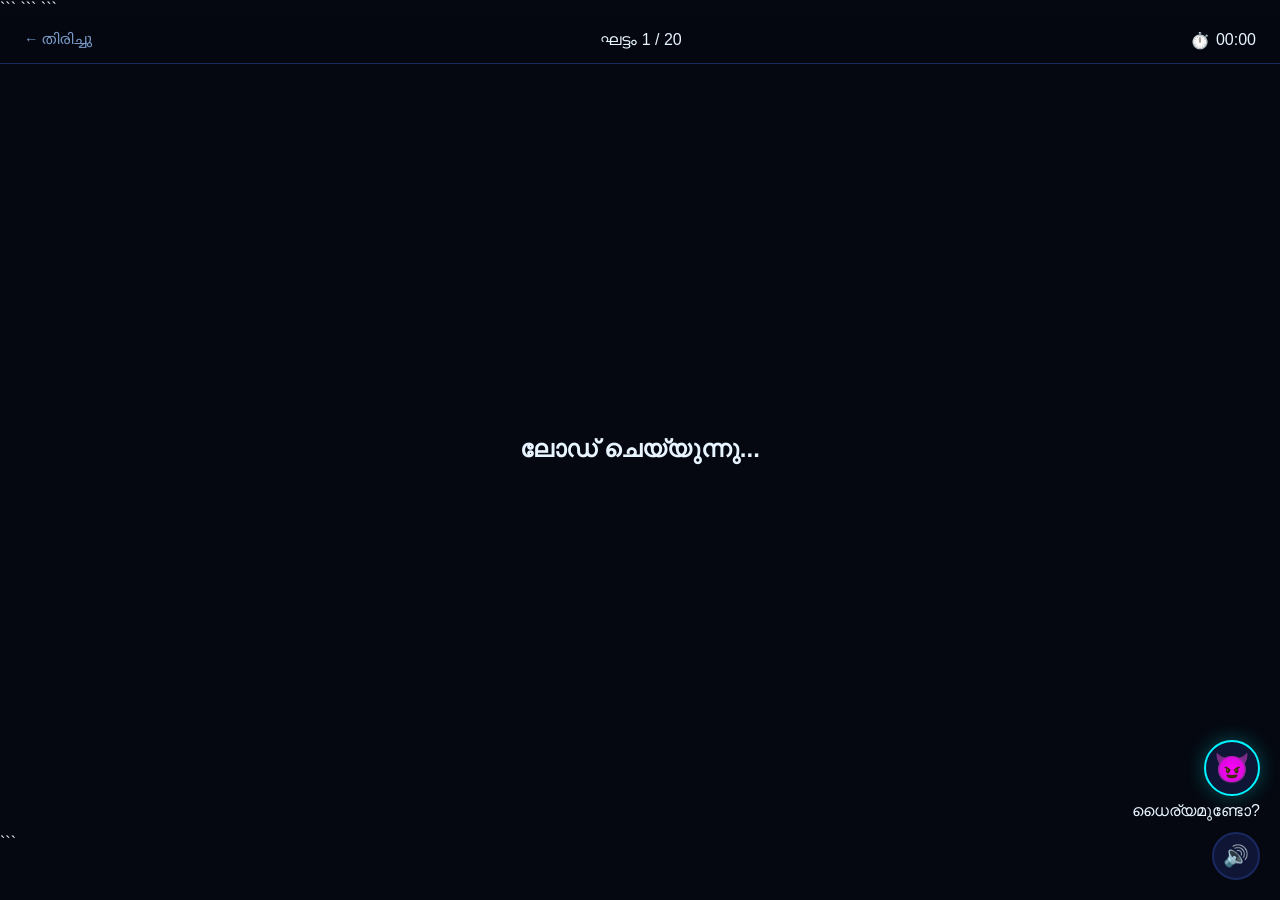
==== commit 8e35d633: "Update game.html" ====
--- a/game.html
+++ b/game.html
@@ -4,59 +4,111 @@
   <meta charset="UTF-8" />
   <meta name="viewport" content="width=device-width, initial-scale=1.0" />
   <title>ധൈര്യമുണ്ടോ? - Game</title>
-  <link rel="stylesheet" href="css/style.css" />
-  <link rel="preconnect" href="https://fonts.googleapis.com">
-  <link href="https://fonts.googleapis.com/css2?family=Noto+Sans+Malayalam:wght@400;700;900&family=Orbitron:wght@700;900&family=Inter:wght@400;600&display=swap" rel="stylesheet">
+  <!DOCTYPE html>
+
+<html lang="ml">
+<head>
+    <meta charset="UTF-8">
+    <meta name="viewport" content="width=device-width, initial-scale=1.0">
+    <title>ധൈര്യമുണ്ടോ? - Game</title>
+
+```
+<link rel="stylesheet" href="css/style.css">
+
+<link rel="preconnect" href="https://fonts.googleapis.com">
+
+<link href="https://fonts.googleapis.com/css2?family=Noto+Sans+Malayalam:wght@400;700;900&display=swap" rel="stylesheet">
+```
+
 </head>
+
 <body class="game-body">
 
-  <!-- Particles -->
-  <div class="bg-particles" id="bgParticles"></div>
+```
+<!-- Background -->
+<div class="bg-particles" id="bgParticles"></div>
 
-  <!-- GAME HEADER -->
-  <header class="game-header">
-    <a href="index.html" class="back-btn">← <span class="ml-text">തിരിച്ചു</span></a>
+<!-- Header -->
+<header class="game-header">
+
+    <a href="index.html" class="back-btn">
+        ← തിരിച്ചു
+    </a>
 
     <div class="stage-info">
-      <span class="stage-label ml-text">ഘട്ടം</span>
-      <span class="stage-counter" id="stageCounter">1 / 20</span>
+        <span>ഘട്ടം</span>
+        <span id="stageCounter">1 / 20</span>
     </div>
 
     <div class="timer-wrap">
-      <span class="timer-icon">⏱️</span>
-      <span class="timer" id="gameTimer">00:00</span>
+        <span>⏱️</span>
+        <span id="gameTimer">00:00</span>
     </div>
-  </header>
 
-  <!-- PROGRESS BAR -->
-<!-- MAIN STAGE AREA -->
-  <!-- MASCOT (floating) -->
-  <div class="game-mascot" id="gameMascot">
-    <div class="mascot-avatar">😈</div>
-    <div class="mascot-game-bubble" id="mascotGameBubble"></div>
-  </div>
-  <!-- MAIN STAGE AREA -->
-  <main class="stage-area" id="stageArea">
-    <!-- Stages are injected here by stages.js -->
+</header>
+
+<!-- Mascot -->
+<div class="game-mascot">
+
+    <div class="mascot-avatar">
+        😈
+    </div>
+
+    <div id="mascotGameBubble">
+        ധൈര്യമുണ്ടോ?
+    </div>
+
+</div>
+
+<!-- Stage Area -->
+<main class="stage-area" id="stageArea">
+
     <div class="stage-loading">
-      <div class="spinner"></div>
-      <p class="ml-text">ലോഡ് ചെയ്യുന്നു...</p>
+        <h2>ലോഡ് ചെയ്യുന്നു...</h2>
     </div>
-  </main>
+
+</main>
+
+<!-- Jump Scare -->
 <div id="jumpscareImage" class="jumpscare-screen">
-    <img src="assets/images/jumpscare.jpg" alt="Jump Scare">
+
+    <img
+        src="assets/images/jumpscare.jpg"
+        alt="Jump Scare">
+
 </div>
-  <!-- TRANSITION OVERLAY -->
-  <div class="stage-transition" id="stageTransition">
+
+<!-- Transition -->
+<div class="stage-transition" id="stageTransition">
+
     <div class="transition-content">
-      <div class="transition-emoji" id="transitionEmoji">✅</div>
-      <div class="transition-text ml-text" id="transitionText">നന്നായി!</div>
+
+        <div class="transition-emoji">
+            ✅
+        </div>
+
+        <div class="transition-text">
+            നന്നായി!
+        </div>
+
     </div>
-  </div>
 
-  <!-- SOUND TOGGLE -->
-  <button class="sound-toggle" id="soundToggle" title="Toggle Sound">🔊</button>
-  <script src="js/stages.js"></script>
-  <script src="js/app.js"></script>
+</div>
+
+<!-- Sound -->
+<button
+    class="sound-toggle"
+    id="soundToggle">
+
+    🔊
+
+</button>
+
+<script src="js/stages.js"></script>
+<script src="js/app.js"></script>
+```
+
 </body>
 </html>
+</body>
+</html>
